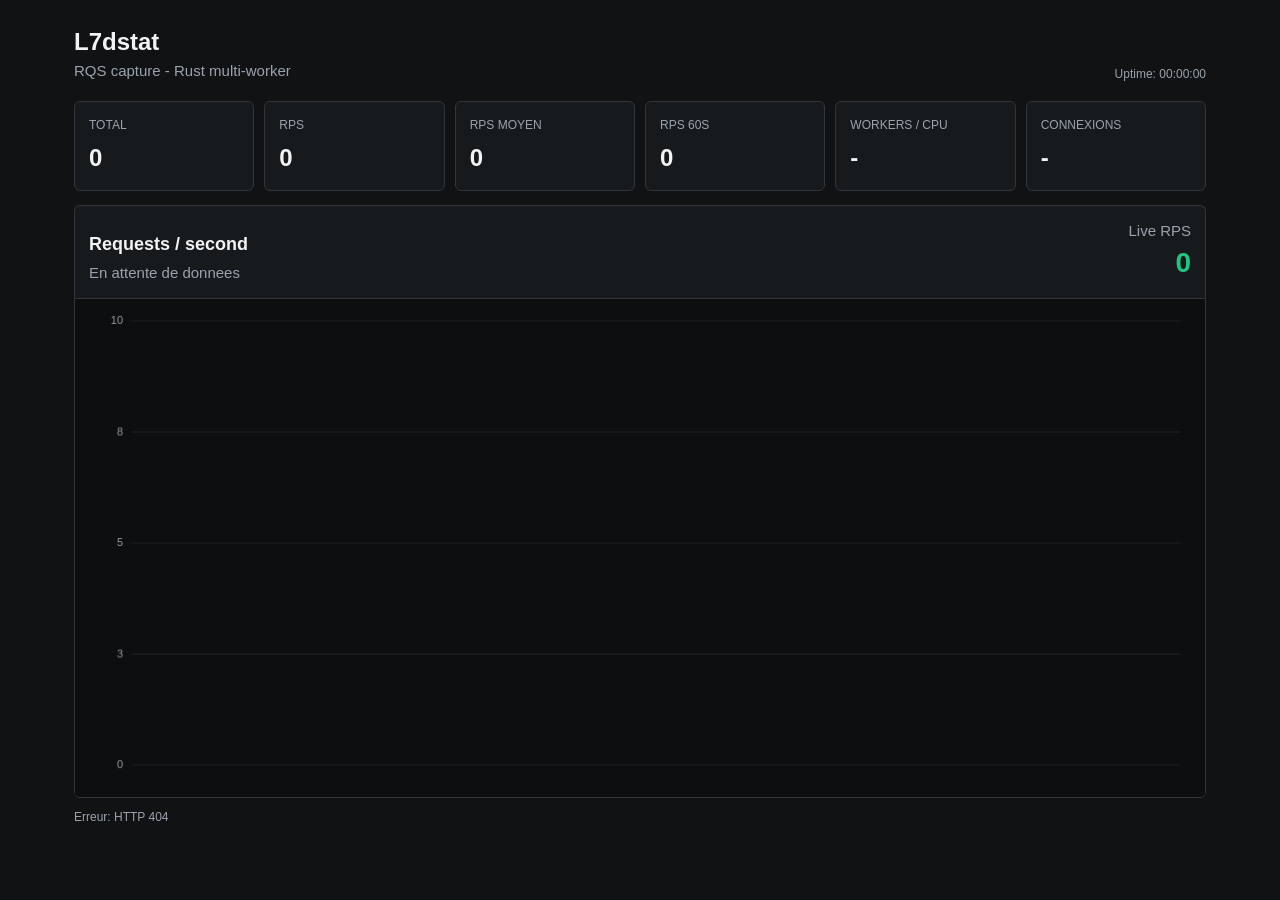
==== index.html @ 0827372b "Port dstat server to optimized Rust" ====
<!doctype html>
<html lang="fr">
  <head>
    <meta charset="utf-8" />
    <meta name="viewport" content="width=device-width, initial-scale=1" />
    <title>L7dstat</title>
    <link rel="stylesheet" href="/static/styles.css" />
  </head>
  <body>
    <main class="layout">
      <header class="topbar">
        <div>
          <h1>L7dstat</h1>
          <div class="muted">RQS capture - Rust multi-worker</div>
        </div>
        <div class="muted small">Uptime: <span id="uptime">00:00:00</span></div>
      </header>

      <section class="metrics-grid">
        <div class="metric">
          <div class="metric-label">Total</div>
          <div id="totalRequests" class="metric-value">0</div>
        </div>
        <div class="metric">
          <div class="metric-label">RPS</div>
          <div id="currentRps" class="metric-value">0</div>
        </div>
        <div class="metric">
          <div class="metric-label">RPS moyen</div>
          <div id="avgRps" class="metric-value">0</div>
        </div>
        <div class="metric">
          <div class="metric-label">RPS 60s</div>
          <div id="windowRps" class="metric-value">0</div>
        </div>
        <div class="metric">
          <div class="metric-label">Workers / CPU</div>
          <div id="workers" class="metric-value">-</div>
        </div>
        <div class="metric">
          <div class="metric-label">Connexions</div>
          <div id="connections" class="metric-value">-</div>
        </div>
      </section>

      <section>
        <div class="chart-header">
          <div>
            <div class="chart-title">Requests / second</div>
            <div id="graphSubtitle" class="muted">En attente de donnees</div>
          </div>
          <div class="now">
            <div class="muted">Live RPS</div>
            <div id="nowRps" class="now-val">0</div>
          </div>
        </div>
        <canvas id="chart" width="1400" height="520" aria-label="Graph"></canvas>
        <div class="status muted small" id="status"></div>
      </section>
    </main>

    <script src="/static/app.js" defer></script>
  </body>
</html>
---- static/styles.css ----
:root {
  --bg: #101214;
  --panel: #171a1d;
  --text: #f1f3f4;
  --muted: #9aa3ad;
  --border: #30363d;
  --accent: #23c483;
}

* {
  box-sizing: border-box;
}

html,
body {
  min-height: 100%;
}

body {
  margin: 0;
  color: var(--text);
  font: 15px/1.5 "Inter", "Segoe UI", Roboto, Ubuntu, sans-serif;
  background: var(--bg);
}

.layout {
  max-width: 1180px;
  margin: 0 auto;
  padding: 24px;
}

.topbar {
  display: flex;
  justify-content: space-between;
  align-items: flex-end;
  gap: 20px;
  margin-bottom: 18px;
}

h1 {
  margin: 0;
  font-size: 24px;
}

.muted {
  color: var(--muted);
}

.small {
  font-size: 12px;
}

.metrics-grid {
  display: grid;
  grid-template-columns: repeat(6, minmax(0, 1fr));
  gap: 10px;
  margin-bottom: 14px;
}

.metric {
  padding: 14px;
  border: 1px solid var(--border);
  border-radius: 6px;
  background: var(--panel);
}

.metric-label {
  margin-bottom: 6px;
  color: var(--muted);
  font-size: 12px;
  text-transform: uppercase;
}

.metric-value {
  min-height: 36px;
  font-size: 24px;
  font-weight: 700;
}

.chart-header {
  display: flex;
  justify-content: space-between;
  align-items: flex-end;
  gap: 16px;
  padding: 14px;
  border: 1px solid var(--border);
  border-bottom: 0;
  border-radius: 6px 6px 0 0;
  background: var(--panel);
}

.chart-title {
  margin-bottom: 4px;
  font-size: 18px;
  font-weight: 700;
}

.now {
  text-align: right;
}

.now-val {
  color: var(--accent);
  font-size: 28px;
  font-weight: 800;
}

canvas#chart {
  width: 100%;
  height: 500px;
  display: block;
  border: 1px solid var(--border);
  border-radius: 0 0 6px 6px;
  background: #0c0e10;
}

.status {
  min-height: 18px;
  margin-top: 10px;
}

@media (max-width: 840px) {
  .metrics-grid {
    grid-template-columns: repeat(2, minmax(0, 1fr));
  }

  .topbar,
  .chart-header {
    align-items: flex-start;
    flex-direction: column;
  }

  .now {
    text-align: left;
  }
}

@media (max-width: 520px) {
  .layout {
    padding: 16px;
  }

  .metrics-grid {
    grid-template-columns: 1fr;
  }

  canvas#chart {
    height: 320px;
  }
}
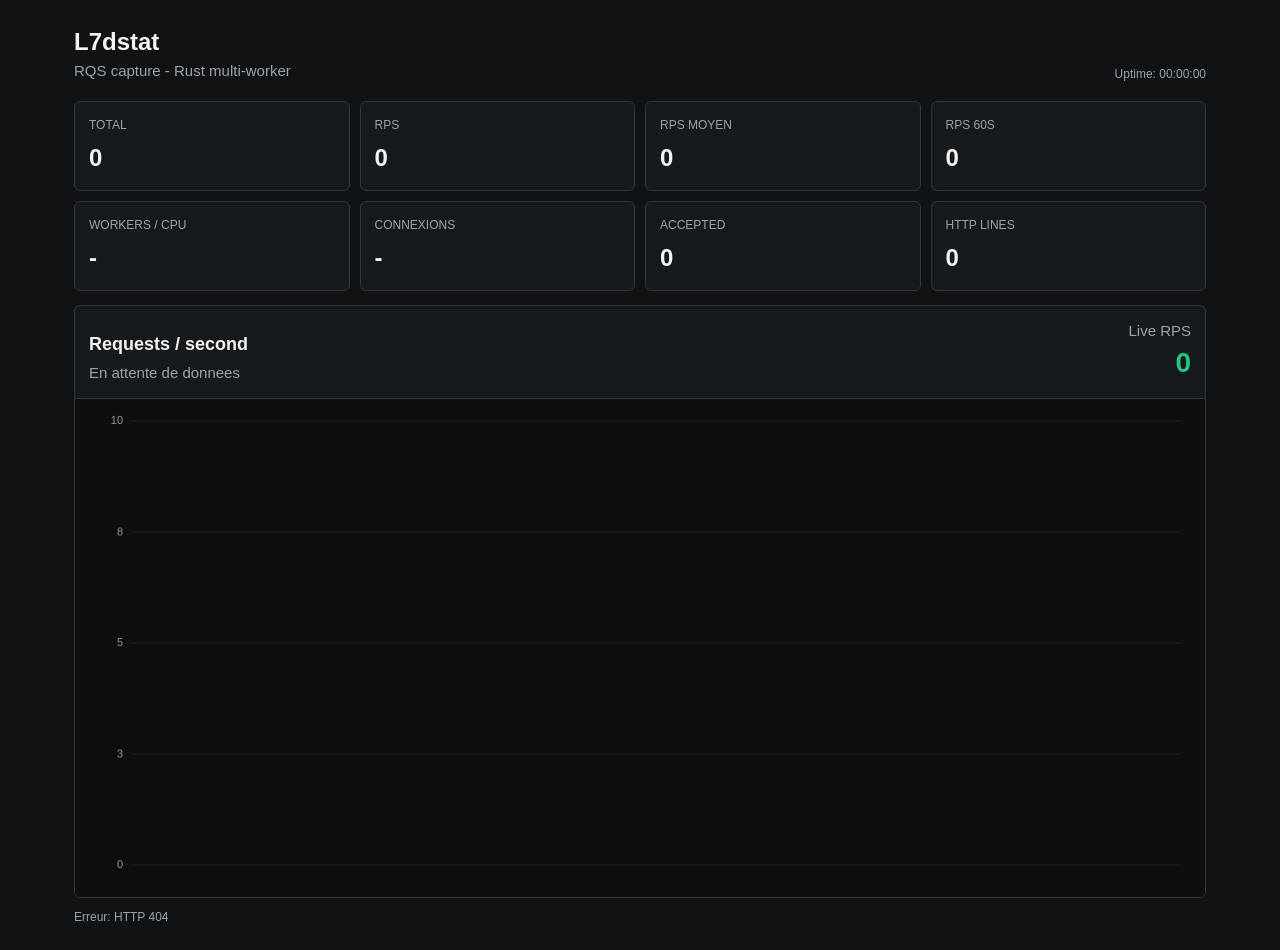
==== commit aa35ae14: "Add request diagnostics and keepalive accuracy" ====
--- a/index.html
+++ b/index.html
@@ -41,6 +41,14 @@
           <div class="metric-label">Connexions</div>
           <div id="connections" class="metric-value">-</div>
         </div>
+        <div class="metric">
+          <div class="metric-label">Accepted</div>
+          <div id="acceptedConns" class="metric-value">0</div>
+        </div>
+        <div class="metric">
+          <div class="metric-label">HTTP lines</div>
+          <div id="requestLines" class="metric-value">0</div>
+        </div>
       </section>
 
       <section>
--- a/static/styles.css
+++ b/static/styles.css
@@ -52,7 +52,7 @@
 
 .metrics-grid {
   display: grid;
-  grid-template-columns: repeat(6, minmax(0, 1fr));
+  grid-template-columns: repeat(4, minmax(0, 1fr));
   gap: 10px;
   margin-bottom: 14px;
 }
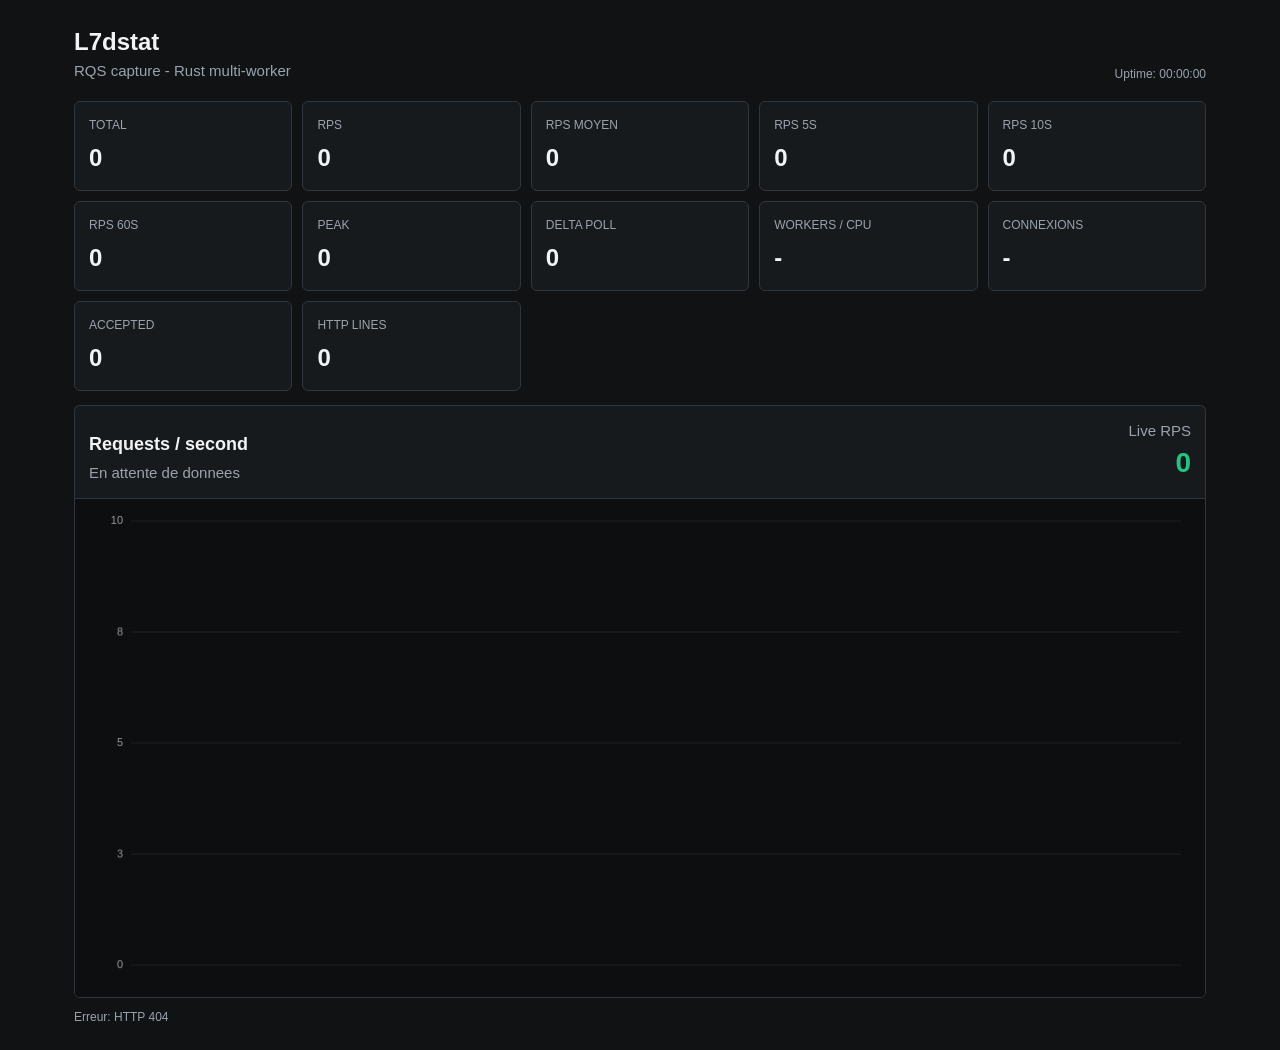
==== commit 9c521287: "Expose short-window and peak RPS" ====
--- a/index.html
+++ b/index.html
@@ -30,8 +30,24 @@
           <div id="avgRps" class="metric-value">0</div>
         </div>
         <div class="metric">
+          <div class="metric-label">RPS 5s</div>
+          <div id="rps5s" class="metric-value">0</div>
+        </div>
+        <div class="metric">
+          <div class="metric-label">RPS 10s</div>
+          <div id="rps10s" class="metric-value">0</div>
+        </div>
+        <div class="metric">
           <div class="metric-label">RPS 60s</div>
           <div id="windowRps" class="metric-value">0</div>
+        </div>
+        <div class="metric">
+          <div class="metric-label">Peak</div>
+          <div id="peakRps" class="metric-value">0</div>
+        </div>
+        <div class="metric">
+          <div class="metric-label">Delta poll</div>
+          <div id="pollRps" class="metric-value">0</div>
         </div>
         <div class="metric">
           <div class="metric-label">Workers / CPU</div>
--- a/static/styles.css
+++ b/static/styles.css
@@ -52,7 +52,7 @@
 
 .metrics-grid {
   display: grid;
-  grid-template-columns: repeat(4, minmax(0, 1fr));
+  grid-template-columns: repeat(5, minmax(0, 1fr));
   gap: 10px;
   margin-bottom: 14px;
 }
